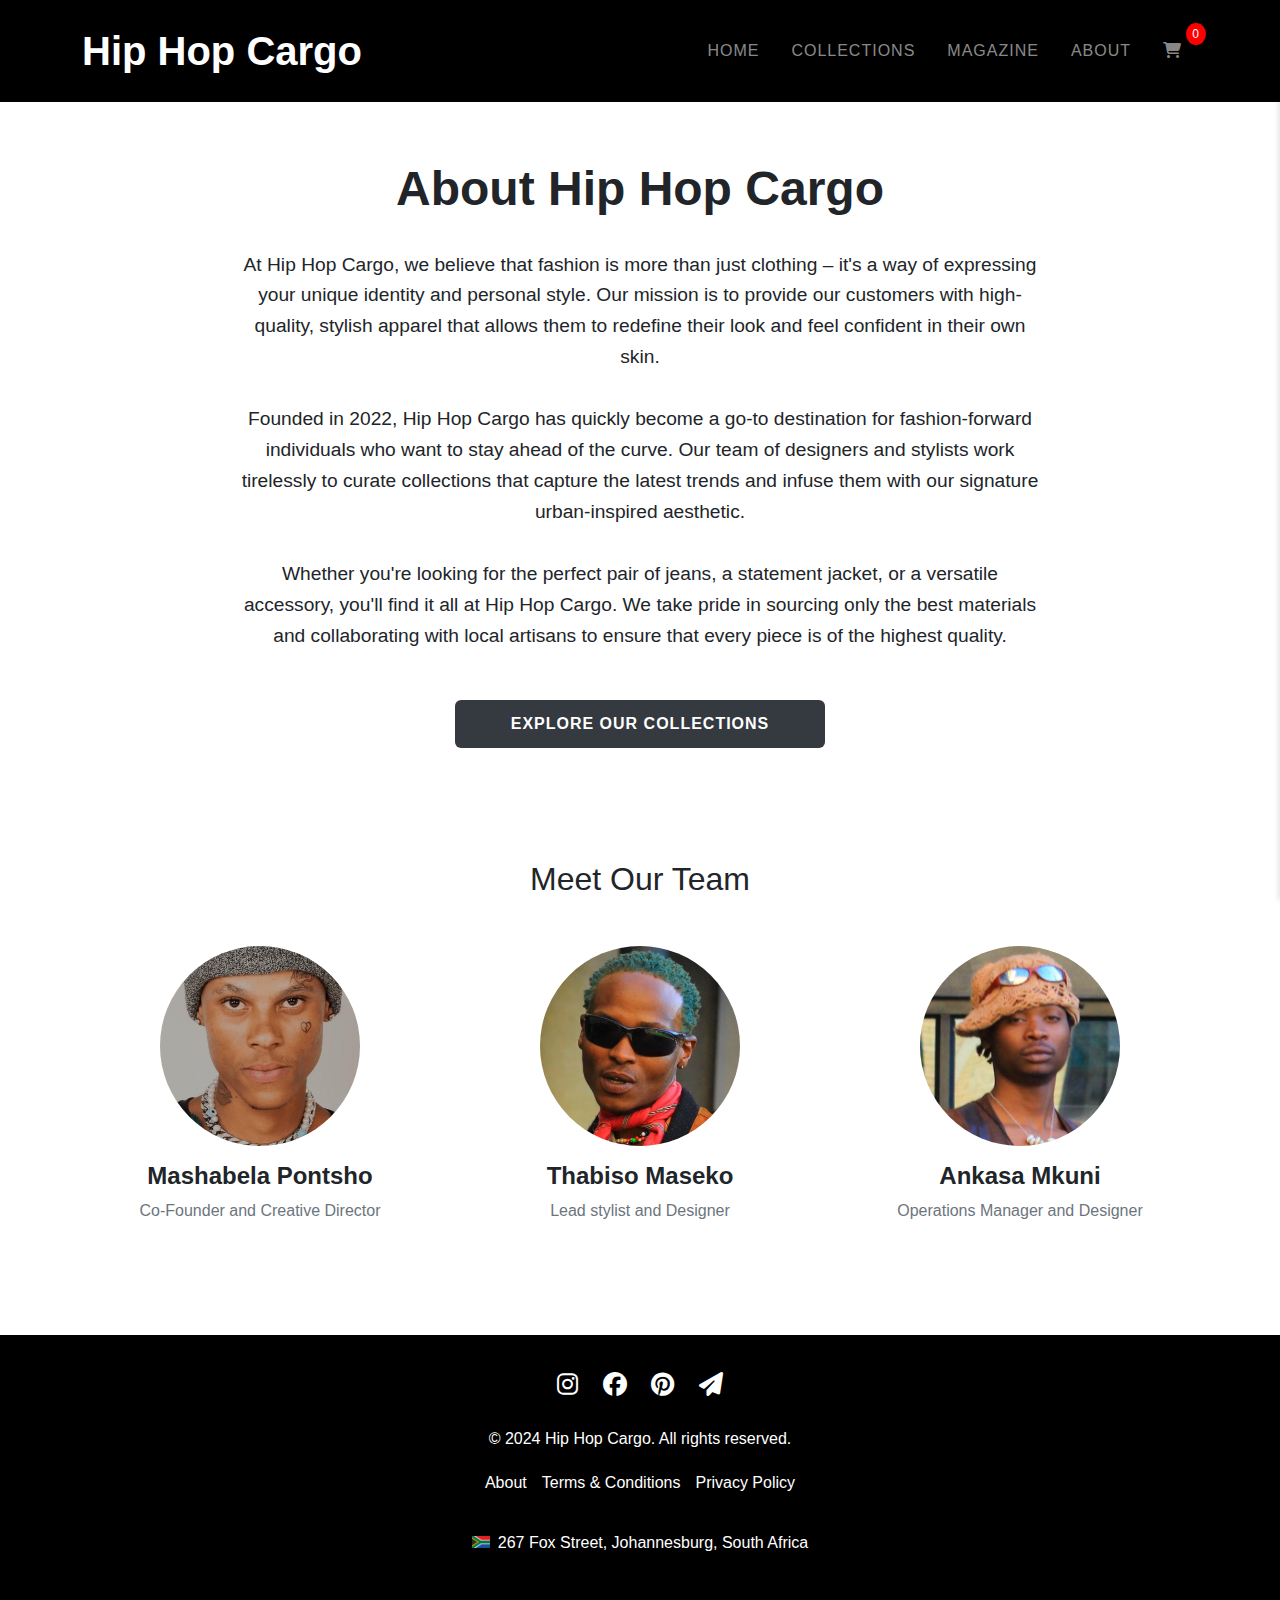
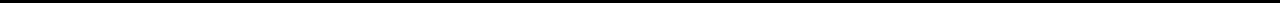
==== about.html @ 62bb1973 "Add files via upload" ====
<!DOCTYPE html>
<html lang="en">
<head>
    <meta charset="UTF-8">
    <meta name="viewport" content="width=device-width, initial-scale=1.0">
    <title>About Hip Hop Cargo - Redefining Style</title>
    <link href="https://cdn.jsdelivr.net/npm/bootstrap@5.3.0-alpha1/dist/css/bootstrap.min.css" rel="stylesheet">
    <link rel="stylesheet" href="https://cdnjs.cloudflare.com/ajax/libs/font-awesome/6.1.1/css/all.min.css">
    <style>
        /* Reset and general styles */
        * {
            margin: 0;
            padding: 0;
            box-sizing: border-box;
        }

        body {
            font-family: Arial, sans-serif;
        }

        .navbar {
            background-color: #000;
            padding: 1rem 0;
        }

        .navbar-brand {
            font-size: 2.5rem;
            font-weight: bold;
        }

        .nav-link {
            font-weight: 500;
            text-transform: uppercase;
            letter-spacing: 1px;
            padding: 0.5rem 1rem !important;
        }

        .btn-primary {
            background-color: #343a40;
            color: #fff;
            border: none;
            padding: 0.75rem 1.5rem;
            font-weight: 600;
            text-transform: uppercase;
            letter-spacing: 1px;
            transition: all 0.3s ease;
            width: 50%;
        }

        .about-section {
            padding-top: 10rem;
            display: flex;
            align-items: center;
            justify-content: center;
            text-align: center;
            margin-bottom: 3rem;
        }

        .about-content {
            max-width: 800px;
            margin: 0 auto;
            text-align: center;
        }

        .about-content h2 {
            font-size: 3rem;
            font-weight: 700;
            margin-bottom: 2rem;
        }

        .about-content p {
            font-size: 1.2rem;
            line-height: 1.6;
            margin-bottom: 2rem;
        }

        .team-section {
            background-color: #fff;
            padding: 4rem 0;
        }

        .team-member {
            text-align: center;
            margin-bottom: 2rem;
        }

        .team-member img {
            width: 200px;
            height: 200px;
            border-radius: 50%;
            object-fit: cover;
            margin-bottom: 1rem;
        }

        .team-member h4 {
            font-size: 1.5rem;
            font-weight: 600;
            margin-bottom: 0.5rem;
        }

        .team-member p {
            font-size: 1rem;
            color: #6c757d;
        }

        .hero {
            height: 100vh;
            background-image: linear-gradient(rgba(0,0,0,0.5), rgba(0,0,0,0.5)), url('images/Hero.png');
            background-size: cover;
            background-position: center;
            display: flex;
            align-items: center;
            justify-content: center;
            text-align: center;
            color: white;
            margin-bottom: 3rem;
        }

        .hero-content {
            max-width: 800px;
            padding: 2rem;
        }

        .hero h1 {
            font-size: 4rem;
            font-weight: 700;
            margin-bottom: 1rem;
        }

        .hero p {
            font-size: 1.2rem;
            margin-bottom: 2rem;
        }

        .featured-products {
            padding: 4rem 0;
        }

        .product-card {
            margin-bottom: 20px;
            transition: transform 0.3s;
            border: none;
            box-shadow: 0 2px 5px rgba(0,0,0,0.1);
        }

        .product-card:hover {
            transform: translateY(-5px);
        }

        .product-card img {
            height: 300px;
            object-fit: cover;
        }

        .card-body {
            padding: 1.5rem;
        }

        .previous-price {
            text-decoration: line-through;
            color: #999;
            margin-right: 10px;
        }


        .plus{
            background-color: #23272b;
        }
        .btn-primary:hover {
            background-color: #23272b;
        }

        .cart-modal {
            position: fixed;
            top: 0;
            right: -400px;
            bottom: 0;
            width: 400px;
            background: white;
            box-shadow: -2px 0 5px rgba(0,0,0,0.1);
            padding: 20px;
            transition: right 0.3s ease-in-out;
            z-index: 1050;
            overflow-y: auto;
        }

        .cart-modal.active {
            right: 0;
        }

        .cart-item {
            border-bottom: 1px solid #eee;
            padding: 15px 0;
            display: flex;
            flex-direction: column;
            gap: 10px;
        }

        .cart-item-details {
            flex-grow: 1;
        }

        .cart-count {
            position: absolute;
            top: -8px;
            right: -8px;
            background: red;
            color: white;
            border-radius: 50%;
            padding: 2px 6px;
            font-size: 12px;
        }

        .nav-cart-icon {
            position: relative;
            display: inline-block;
        }

        .cart-close {
            position: absolute;
            top: 10px;
            right: 10px;
            font-size: 24px;
            cursor: pointer;
            background: none;
            border: none;
            color: #000;
        }

        .cart-total {
            margin-top: 20px;
            padding-top: 20px;
            border-top: 2px solid #eee;
            text-align: right;
        }

        .quantity-controls {
            display: flex;
            align-items: center;
            gap: 10px;
            margin: 10px 0;
        }

        .quantity-controls button {
            width: 30px;
            height: 30px;
            background: #23272b;
            border-radius: 4px;
            cursor: pointer;
        }

        .other{ 
            display: flex;
            justify-content: center; /* Centers items horizontally */
            gap: 15px; /* space between items */
            margin: 20px 0; /* space above and below */
        }

        .other a {
         text-decoration: none; /* Removing underline */
         color: inherit; 

}         .other a:hover {
         text-decoration: underline; 
}      
        .quantity-controls input {
            width: 50px;
            text-align: center;
            border: 1px solid #ddd;
            border-radius: 4px;
            padding: 4px;
        }

        .size-selector {
            margin: 10px 0;
        }

        footer {
            background-color: #000;
            color: white;
            padding: 2rem 0;
        }
        .address-container {
        display: flex;
        align-items: center; /* Aligns the image and text vertically */
        justify-content: center; /* Centers content horizontally */
        margin-top: 10px; /* Optional: space above */

        
}       .address-container p{
        font-size: 16px;
}

        .location-icon {
        width: 18px; /* Set width of the image */
        height: auto; /* Maintain aspect ratio */
        margin-right: 8px; /* Space between the image and text */
        margin-top: -18px;
}

        .social-icons a {
            color: white;
            font-size: 1.5rem;
            margin: 0 10px;
            transition: color 0.3s;
        }

        .social-icons a:hover {
            color: #007bff;
        }
        .notification {
        position: fixed;
        top: 20px;
        right: 20px;
        padding: 15px;
        background-color: #28a745;
        color: white;
        border-radius: 5px;
        box-shadow: 0 2px 5px rgba(0,0,0,0.2);
        display: flex;
        align-items: center;
        gap: 10px;
        z-index: 9999;
        opacity: 0;
        transform: translateX(100%);
        transition: all 0.5s ease-in-out;
} 

.notification.show {
    opacity: 1;
    transform: translateX(0);
}

.notification-icon {
    font-size: 20px;
}

.notification-message {
    margin: 0;
}

        @media (max-width: 768px) {
            .hero h1 {
                font-size: 2.5rem;
            }

            .cart-modal {
                width: 100%;
                right: -100%;
            }
        }
    </style>
</head>
<body>
    <!-- Navbar -->
    <nav class="navbar navbar-expand-lg navbar-dark fixed-top">
        <div class="container">
            <a class="navbar-brand" href="index.html">Hip Hop Cargo</a>
            <button class="navbar-toggler" type="button" data-bs-toggle="collapse" data-bs-target="#navbarNav">
                <span class="navbar-toggler-icon"></span>
            </button>
            <div class="collapse navbar-collapse" id="navbarNav">
                <ul class="navbar-nav ms-auto">
                    <li class="nav-item"><a class="nav-link" href="index.html">Home</a></li>
                    <li class="nav-item"><a class="nav-link" href="collection.html">Collections</a></li>
                    <li class="nav-item"><a class="nav-link" href="lookbook.html">Magazine</a></li>
                    <li class="nav-item"><a class="nav-link" href="about.html">About</a></li>
                    <li class="nav-item">
                        <a class="nav-link nav-cart-icon" href="#" onclick="toggleCart(event)">
                            <i class="fas fa-shopping-cart"></i>
                            <span class="cart-count" id="cart-count">0</span>
                        </a>
                    </li>
                </ul>
            </div>
        </div>
    </nav>

    <!-- About Section -->
    <section class="about-section">
        <div class="container">
            <div class="about-content">
                <h2>About Hip Hop Cargo</h2>
                <p>At Hip Hop Cargo, we believe that fashion is more than just clothing – it's a way of expressing your unique identity and personal style. Our mission is to provide our customers with high-quality, stylish apparel that allows them to redefine their look and feel confident in their own skin.</p>
                <p>Founded in 2022, Hip Hop Cargo has quickly become a go-to destination for fashion-forward individuals who want to stay ahead of the curve. Our team of designers and stylists work tirelessly to curate collections that capture the latest trends and infuse them with our signature urban-inspired aesthetic.</p>
                <p>Whether you're looking for the perfect pair of jeans, a statement jacket, or a versatile accessory, you'll find it all at Hip Hop Cargo. We take pride in sourcing only the best materials and collaborating with local artisans to ensure that every piece is of the highest quality.</p>
                <a href="collection.html" class="btn btn-primary mt-3" style="width: 370px;">Explore Our Collections</a>
            </div>
        </div>
    </section>

    <!-- Team Section -->
    <section class="team-section">
        <div class="container">
            <h2 class="text-center mb-5">Meet Our Team</h2>
            <div class="row">
                <div class="col-md-4 col-sm-6 team-member">
                    <img src="images/owner.png" alt="Team Member 1">
                    <h4>Mashabela Pontsho</h4>
                    <p>Co-Founder and Creative Director</p>
                </div>
                <div class="col-md-4 col-sm-6 team-member">
                    <img src="images/stylist.png" alt="Team Member 2">
                    <h4>Thabiso Maseko</h4>
                    <p>Lead stylist and Designer</p>
                </div>
                <div class="col-md-4 col-sm-6 team-member">
                    <img src="images/manager.png" alt="Team Member 3">
                    <h4>Ankasa Mkuni</h4>
                    <p>Operations Manager and Designer</p>
                </div>
            </div>
        </div>
    </section>



    <!-- Cart Modal -->
    <div class="cart-modal" id="cart-modal">
        <button class="cart-close" onclick="toggleCart(event)">×</button>
        <h2>Shopping Cart</h2>
        <div id="cart-items">
            <!-- Cart items will be dynamically inserted here -->
        </div>
        <div class="cart-total">
            <h4>Total: R<span id="cart-total">0.00</span></h4>
            <button class="btn btn-primary w-100 mt-3" id="checkout-button">Checkout</button>
        </div>
    </div>

    <!-- Footer -->
    <footer>
        <div class="container text-center">
            <div class="social-icons mb-4">
                <a href="https://www.instagram.com/hip_hop_cargo/"><i class="fab fa-instagram"></i></a>
                <a href="https://www.facebook.com/profile.php?id=100063974475179&mibextid=ZbWKwL"><i class="fab fa-facebook"></i></a>
                <a href="https://za.pinterest.com/HiphopcargoSA/?invite_code=31cac3e10f274be4a5e987d1c310100e&sender=1098104459051012124"><i class="fab fa-pinterest"></i></a>
                <a href="mailto:hiphopcargo2022@gmail.com"><i class="fas fa-paper-plane"></i></a>
            </div>
            <p>&copy; 2024 Hip Hop Cargo. All rights reserved.</p>
            <div class="other">
                <div><a href="about.html"><p>About</p></a></div>
                <div><a href="terms.html"><p>Terms & Conditions</p></a></div>
                <div><a href="private.html"><p>Privacy Policy</p></a></div>
            </div>
            <div class="address-container">
                <img src="images/saflag.png" alt="Location Icon" class="location-icon" />
                <p>267 Fox Street, Johannesburg, South Africa</p>
            </div>
        </div>
    </footer>


    <script>
        // Product data
      const products = [
     {
         id: 'jean1',
         name: 'Elegant Denim Jeans',
         price: 129.99,
         originalPrice: 149.99,
         image: 'images/1.png'
     },
     {
         id: 'jean2',
         name: 'Classic Jeans (N)',
         price: 89.99,
         originalPrice: 99.99,
         image: 'images/2.png'
     },
     {
         id: 'jean3',
         name: 'Stylish Denim Jeans (F)',
         price: 159.99,
         originalPrice: 179.99,
         image: '/images/3.png'
     },
     {
         id: 'jacket1',
         name: 'Stylish Denim Jacket',
         price: 159.99,
         originalPrice: 179.99,
         image: '/images/4.png'
     },
     {
         id: 'jacket2',
         name: 'Denim Jacket (M)',
         price: 159.99,
         originalPrice: 179.99,
         image: '/images/5.png'
     },
     {
         id: 'shorts1',
         name: 'Denim Shorts',
         price: 109.99,
         originalPrice: 129.99,
         image: '/images/1.png'
     }
 ];
 
 class ShoppingCart {
     constructor() {
         this.items = [];
     }
 
     addItem(item) {
         const existingItem = this.items.find(i => i.id === item.id && i.size === item.size);
         if (existingItem) {
             existingItem.quantity += item.quantity;
         } else {
             this.items.push(item);
         }
     }
 
     removeItem(id) {
         this.items = this.items.filter(item => item.id !== id);
     }
 
     getTotal() {
         return this.items.reduce((total, item) => total + (item.price * item.quantity), 0);
     }
 
     getItemCount() {
         return this.items.reduce((count, item) => count + item.quantity, 0);
     }
 }
 
 const cart = new ShoppingCart();
 
 function showSuccessMessage(productName, size) {
     // Remove any existing notifications
     const existingNotification = document.querySelector('.notification');
     if (existingNotification) {
         existingNotification.remove();
     }
 
     // Create notification element
     const notification = document.createElement('div');
     notification.className = 'notification';
     notification.innerHTML = `
         <span class="notification-icon">✓</span>
         <p class="notification-message">${productName} (Size: ${size}) has been added to your cart!</p>
     `;
 
     // Add to document
     document.body.appendChild(notification);
 
     // Trigger animation
     setTimeout(() => {
         notification.classList.add('show');
     }, 10);
 
     // Remove notification after delay
     setTimeout(() => {
         notification.classList.remove('show');
         setTimeout(() => {
             notification.remove();
         }, 500);
     }, 3000);
 }
 
 function toggleCart(event) {
     event.preventDefault();
     const cartModal = document.getElementById('cart-modal');
     cartModal.classList.toggle('active');
     updateCartDisplay();
 }
 
 function addToCart(productId, size) {
     const product = products.find(p => p.id === productId);
     if (product) {
         const quantity = 1;
         cart.addItem({ ...product, quantity, size });
         updateCartDisplay();
         showSuccessMessage(product.name, size);
     }
 }
 
 function removeFromCart(id) {
     cart.removeItem(id);
     updateCartDisplay();
 }
 
 function updateCartDisplay() {
     const cartItems = document.getElementById('cart-items');
     const cartCount = document.getElementById('cart-count');
     const cartTotal = document.getElementById('cart-total');
 
     cartCount.textContent = cart.getItemCount();
 
     cartItems.innerHTML = cart.items.map(item => `
         <div class="cart-item">
             <div class="cart-item-details">
                 <h5>${item.name}</h5>
                 <div class="size-select">
                     <strong>Size:</strong>
                     <select class="form-select form-select-sm" onchange="updateSize('${item.id}', this.value)">
                         <option value="S" ${item.size === 'S' ? 'selected' : ''}>S</option>
                         <option value="M" ${item.size === 'M' ? 'selected' : ''}>M</option>
                         <option value="L" ${item.size === 'L' ? 'selected' : ''}>L</option>
                         <option value="XL" ${item.size === 'XL' ? 'selected' : ''}>XL</option>
                     </select>
                 </div>
                 <p>R${item.price} × ${item.quantity}</p>
                 <div class="quantity-controls">
                     <button class="btn btn-secondary btn-sm" onclick="updateQuantity('${item.id}', -1)" ${item.quantity === 1 ? 'disabled' : ''}>−</button>
                     <input type="text" class="form-control mx-2" value="${item.quantity}" readonly>
                     <button id="plus" class="btn btn-secondary btn-sm" onclick="updateQuantity('${item.id}', 1)">+</button>
                 </div>
             </div>
             <button class="btn btn-danger btn-sm" onclick="removeFromCart('${item.id}')">Remove</button>
         </div>
     `).join('');
 
     cartTotal.textContent = cart.getTotal().toFixed(2);
 }
 
 function updateSize(id, size) {
     const item = cart.items.find(item => item.id === id);
     if (item) {
         item.size = size;
         updateCartDisplay();
     }
 }
 
 function updateQuantity(id, change) {
     const item = cart.items.find(item => item.id === id);
     if (item) {
         item.quantity += change;
         if (item.quantity < 1) {
             removeFromCart(id);
         } else {
             updateCartDisplay();
         }
     }
 }
 
 function renderProducts(filter) {
     const productsContainer = document.getElementById('products-container');
     productsContainer.innerHTML = products
         .filter(p => filter === 'all' || p.category === filter)
         .map(p => `
             <div class="col-md-4 mb-4" >
                 <div class="card">
                     <img src="${p.image}" class="card-img-top" alt="${p.name}">
                     <div class="card-body">
                         <h5 class="card-title">${p.name}</h5>
                         <p class="card-text">
                             <span class="previous-price">R${p.originalPrice}</span>
                             <strong>R${p.price}</strong>
                         </p>
                         <div class="size-select">
                             <strong>Size:</strong>
                             <select class="form-select mb-3" id="size-${p.id}">
                                 <option value="S">S</option>
                                 <option value="M">M</option>
                                 <option value="L">L</option>
                                 <option value="XL">XL</option>
                             </select>
                         </div>
                         <button class="btn btn-primary" onclick="addToCart('${p.id}', document.getElementById('size-${p.id}').value)">Add to Cart</button>
                     </div>
                 </div>
             </div>
         `).join('');
 }
 
 document.querySelectorAll('.filter-btn').forEach(button => {
     button.addEventListener('click', () => {
         document.querySelectorAll('.filter-btn').forEach(btn => btn.classList.remove('active'));
         button.classList.add('active');
         const filter = button.dataset.filter;
         renderProducts(filter);
     });
 });
 
 renderProducts('all');
     </script>
     <script src="https://js.paystack.co/v1/inline.js"></script>
     <script src="paystack.js"></script>

    <script src="https://cdn.jsdelivr.net/npm/bootstrap@5.3.0-alpha1/dist/js/bootstrap.bundle.min.js"></script>
</body>
</html>
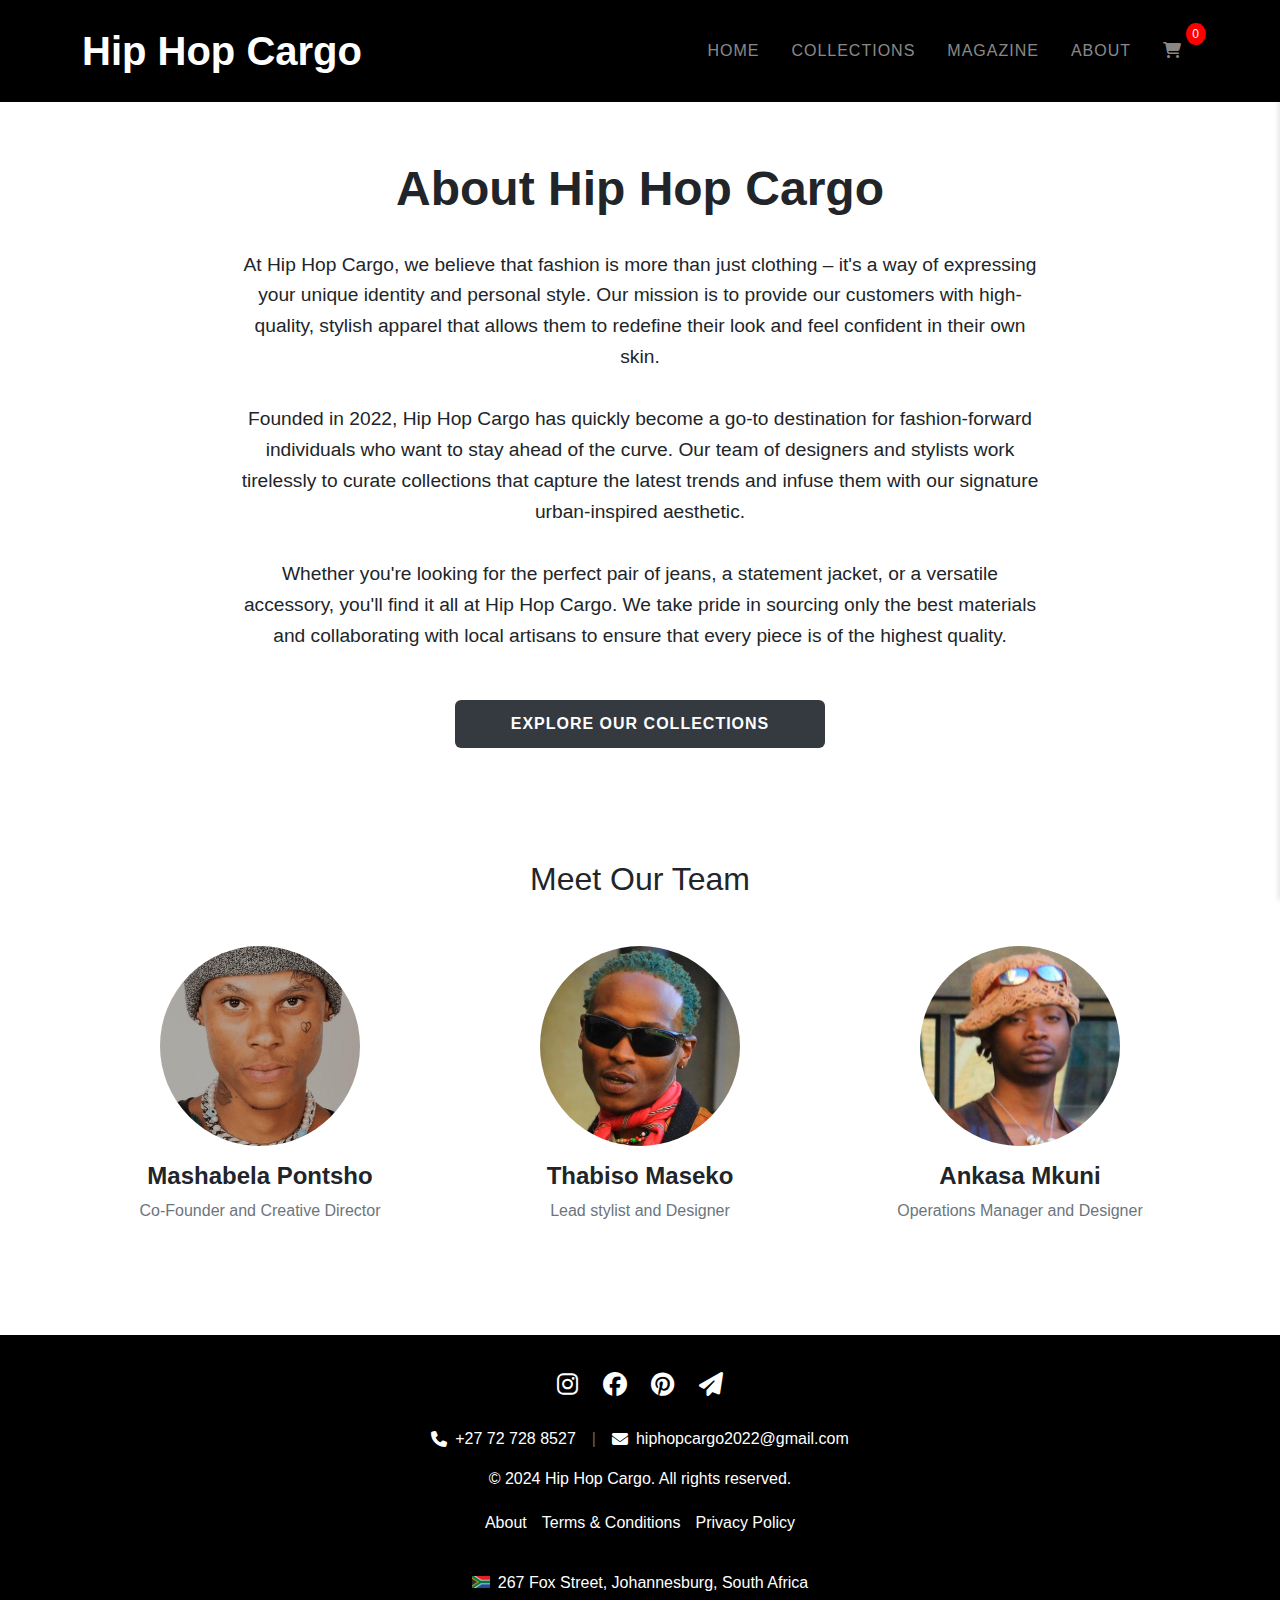
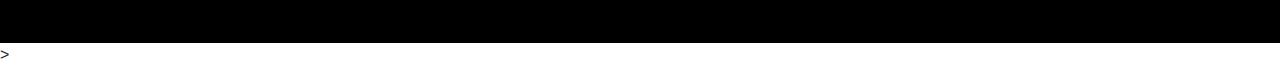
==== commit e162f442: "Update about.html" ====
--- a/about.html
+++ b/about.html
@@ -338,6 +338,27 @@
 .notification-message {
     margin: 0;
 }
+        .contact-info {
+    margin: 15px 0;
+    display: flex;
+    justify-content: center;
+    align-items: center;
+}
+
+.contact-info span {
+    display: inline-flex;
+    align-items: center;
+}
+
+.contact-info i {
+    margin-right: 8px;
+    color: white;
+}
+
+.contact-info .mx-3 {
+    color: #666;
+}
+
 
         @media (max-width: 768px) {
             .hero h1 {
@@ -437,6 +458,11 @@
                 <a href="https://za.pinterest.com/HiphopcargoSA/?invite_code=31cac3e10f274be4a5e987d1c310100e&sender=1098104459051012124"><i class="fab fa-pinterest"></i></a>
                 <a href="mailto:hiphopcargo2022@gmail.com"><i class="fas fa-paper-plane"></i></a>
             </div>
+            <div class="contact-info mb-3">
+                <span><i class="fas fa-phone text-white"></i> +27 72 728 8527</span>
+                <span class="mx-3">|</span>
+                <span><i class="fas fa-envelope text-white"></i> hiphopcargo2022@gmail.com</span>
+            </div>
             <p>&copy; 2024 Hip Hop Cargo. All rights reserved.</p>
             <div class="other">
                 <div><a href="about.html"><p>About</p></a></div>
@@ -448,7 +474,7 @@
                 <p>267 Fox Street, Johannesburg, South Africa</p>
             </div>
         </div>
-    </footer>
+    </footer>>
 
 
     <script>
@@ -681,4 +707,4 @@
 
     <script src="https://cdn.jsdelivr.net/npm/bootstrap@5.3.0-alpha1/dist/js/bootstrap.bundle.min.js"></script>
 </body>
-</html>+</html>
